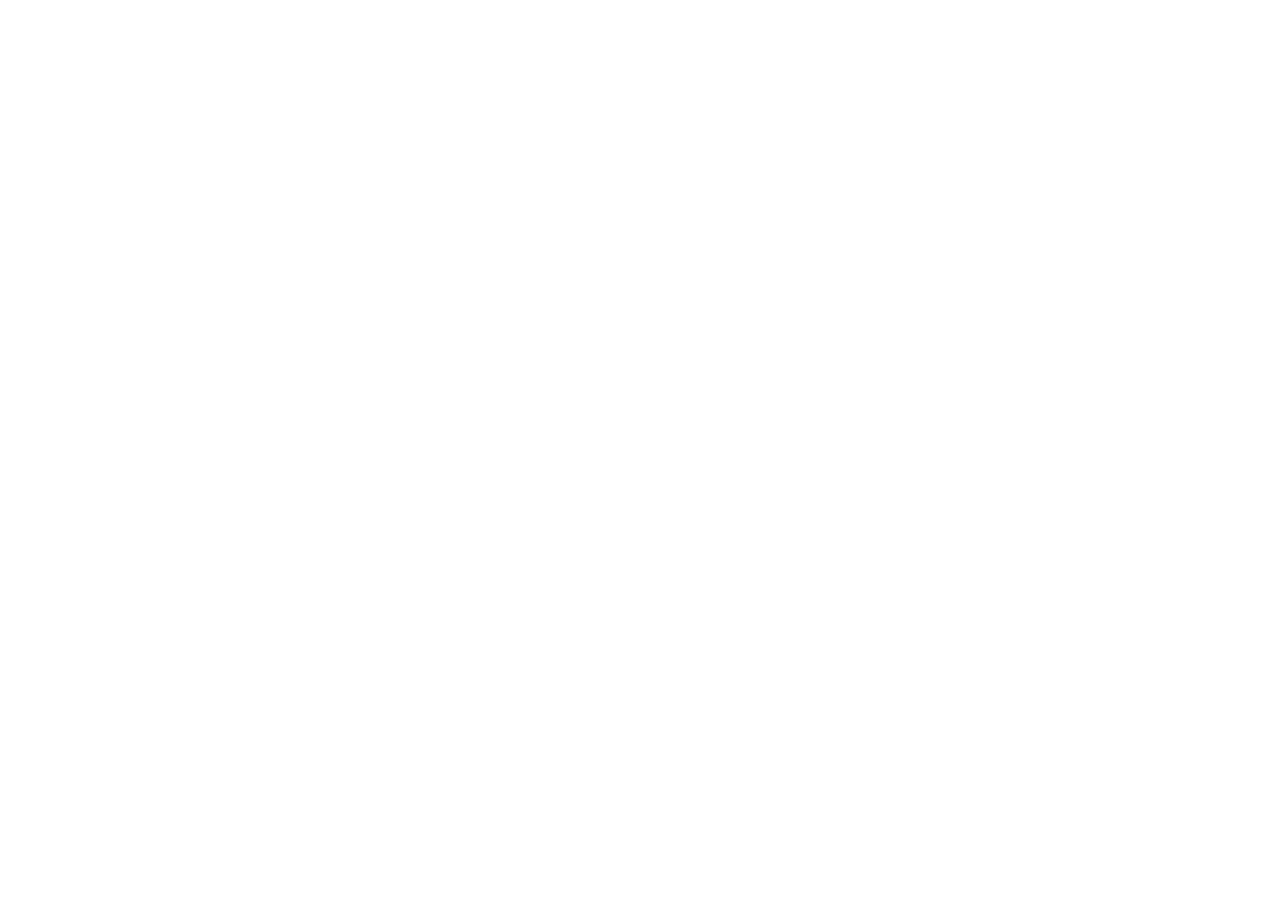
==== Formulaire/HTML/formulaires.html @ ebc69929 "first commit" ====
<!DOCTYPE html>
<html lang="fr">
<head>
  <meta charset="UTF-8">
  <meta name="viewport" content="width=device-width, initial-scale=1.0">
  <link rel="stylesheet" href="../CSS/formulaire.css">
  <title>Formulaire</title>
</head>
<body>
  
</body>
</html>
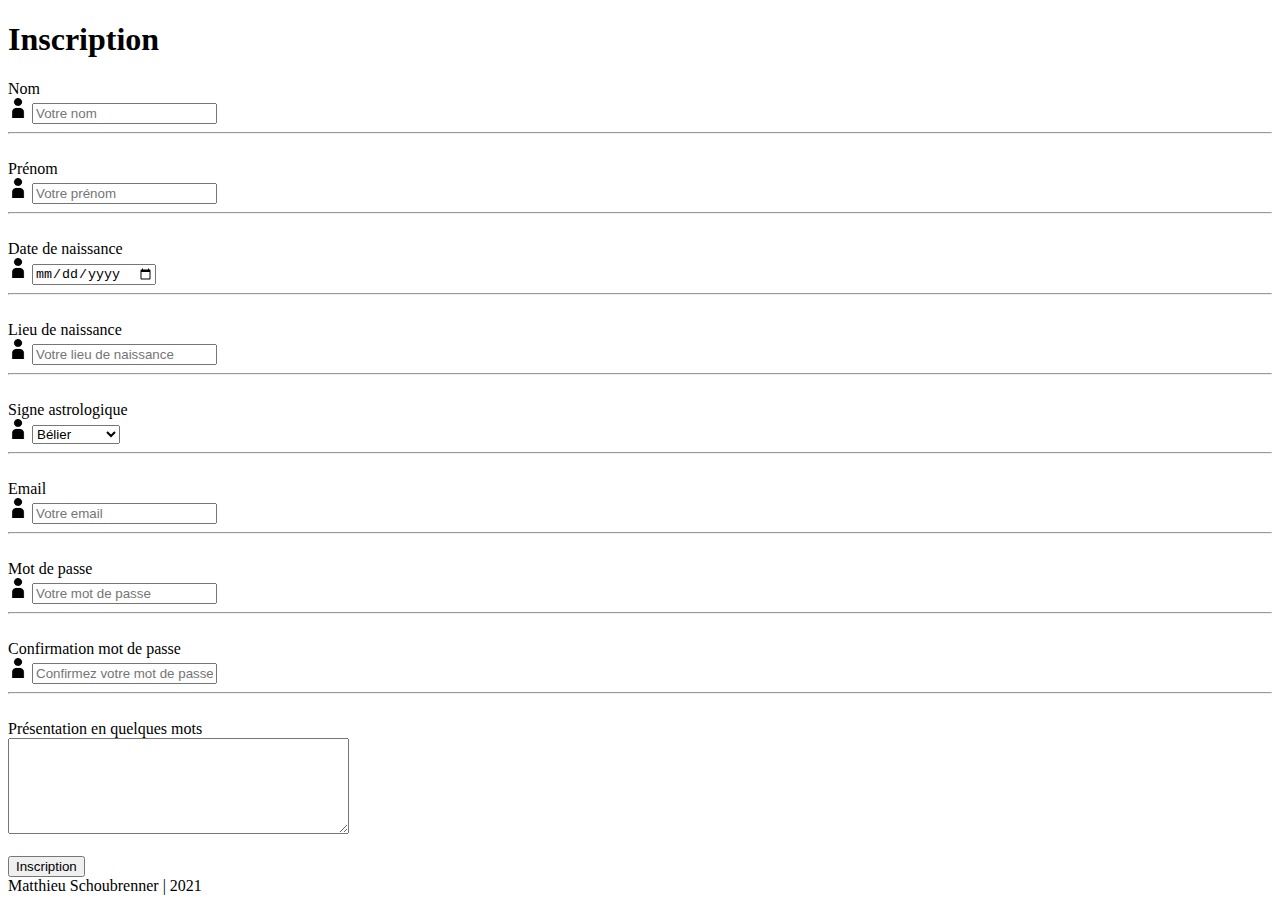
==== commit 5da44e4e: "HTML done for formulaire exercice" ====
--- a/Formulaire/HTML/formulaires.html
+++ b/Formulaire/HTML/formulaires.html
@@ -1,12 +1,108 @@
 <!DOCTYPE html>
 <html lang="fr">
+
 <head>
   <meta charset="UTF-8">
   <meta name="viewport" content="width=device-width, initial-scale=1.0">
+  <meta name="author" content="Matthieu Schoubrenner">
   <link rel="stylesheet" href="../CSS/formulaire.css">
-  <title>Formulaire</title>
+  <title>Formulaire d'inscription | Exercice</title>
 </head>
+
 <body>
-  
+  <header>
+    <h1>Inscription</h1>
+  </header>
+
+  <form>
+    <label for="nom">Nom</label>
+    <div id="nom2"></div>
+    <div>
+      <img src="../IMG/icône utilisateur.png" width="20" height="20">
+      <input id="nom" type="text" required="" placeholder="Votre nom">
+    </div>
+    <hr>
+    <br>
+    <label for="prenom">Prénom</label>
+    <div id="prenom2"></div>
+    <div>
+      <img src="../IMG/icône utilisateur.png" width="20" height="20">
+      <input id="prenom" type="text" required="" placeholder="Votre prénom">
+    </div>
+    <hr>
+    <br>
+    <label for="datedenaissance">Date de naissance</label>
+    <div id="datedenaissance2"></div>
+    <div>
+      <img src="../IMG/icône utilisateur.png" width="20" height="20">
+      <input id="datedenaissance" type="date" required="" placeholder="Votre date de naissance">
+    </div>
+    <hr>
+    <br>
+    <label for="lieudenaissance">Lieu de naissance</label>
+    <div id="lieudenaissance2"></div>
+    <div>
+      <img src="../IMG/icône utilisateur.png" width="20" height="20">
+      <input id="lieudenaissance" type="text" required="" placeholder="Votre lieu de naissance">
+    </div>
+    <hr>
+    <br>
+    <label for="signeastrologique">Signe astrologique</label>
+    <div id="signeastrologique2"></div>
+    <div>
+      <img src="../IMG/icône utilisateur.png" width="20" height="20">
+      <select id="signeastrologique" name="signeastrologique">
+        <option label="Bélier"></option>
+        <option label="Taureau"></option>
+        <option label="Gémeaux"></option>
+        <option label="Cancer"></option>
+        <option label="Lion"></option>
+        <option label="Vierge"></option>
+        <option label="Balance"></option>
+        <option label="Scorpion"></option>
+        <option label="Sagittaire"></option>
+        <option label="Capricorne"></option>
+        <option label="Verseau"></option>
+        <option label="Poissons"></option>
+      </select>
+    </div>
+    <hr>
+    <br>
+    <label for="email">Email</label>
+    <div id="email2"></div>
+    <div>
+      <img src="../IMG/icône utilisateur.png" width="20" height="20">
+      <input id="email" type="text" required="" placeholder="Votre email">
+    </div>
+    <hr>
+    <br>
+    <label for="motdepasse">Mot de passe</label>
+    <div id="motdepasse2"></div>
+    <div>
+      <img src="../IMG/icône utilisateur.png" width="20" height="20">
+      <input id="motdepasse" type="text" required="" placeholder="Votre mot de passe">
+    </div>
+    <hr>
+    <br>
+    <label for="confirmationmotdepasse">Confirmation mot de passe</label>
+    <div id="confirmationmotdepasse2"></div>
+    <div>
+      <img src="../IMG/icône utilisateur.png" width="20" height="20">
+      <input id="confirmationmotdepasse" type="text" required="" placeholder="Confirmez votre mot de passe">
+    </div>
+    <hr>
+    <br>
+    <label for="presentation">Présentation en quelques mots</label>
+    <div id="presentation2"></div>
+    <textarea name="presentation" id="presentation3" cols="40" rows="6"></textarea>
+    <br>
+    <br>
+    <div id="bouton">
+      <button>Inscription</button>
+    </div>
+  </form>
+
+  <footer>Matthieu Schoubrenner | 2021</footer>
 </body>
+
 </html>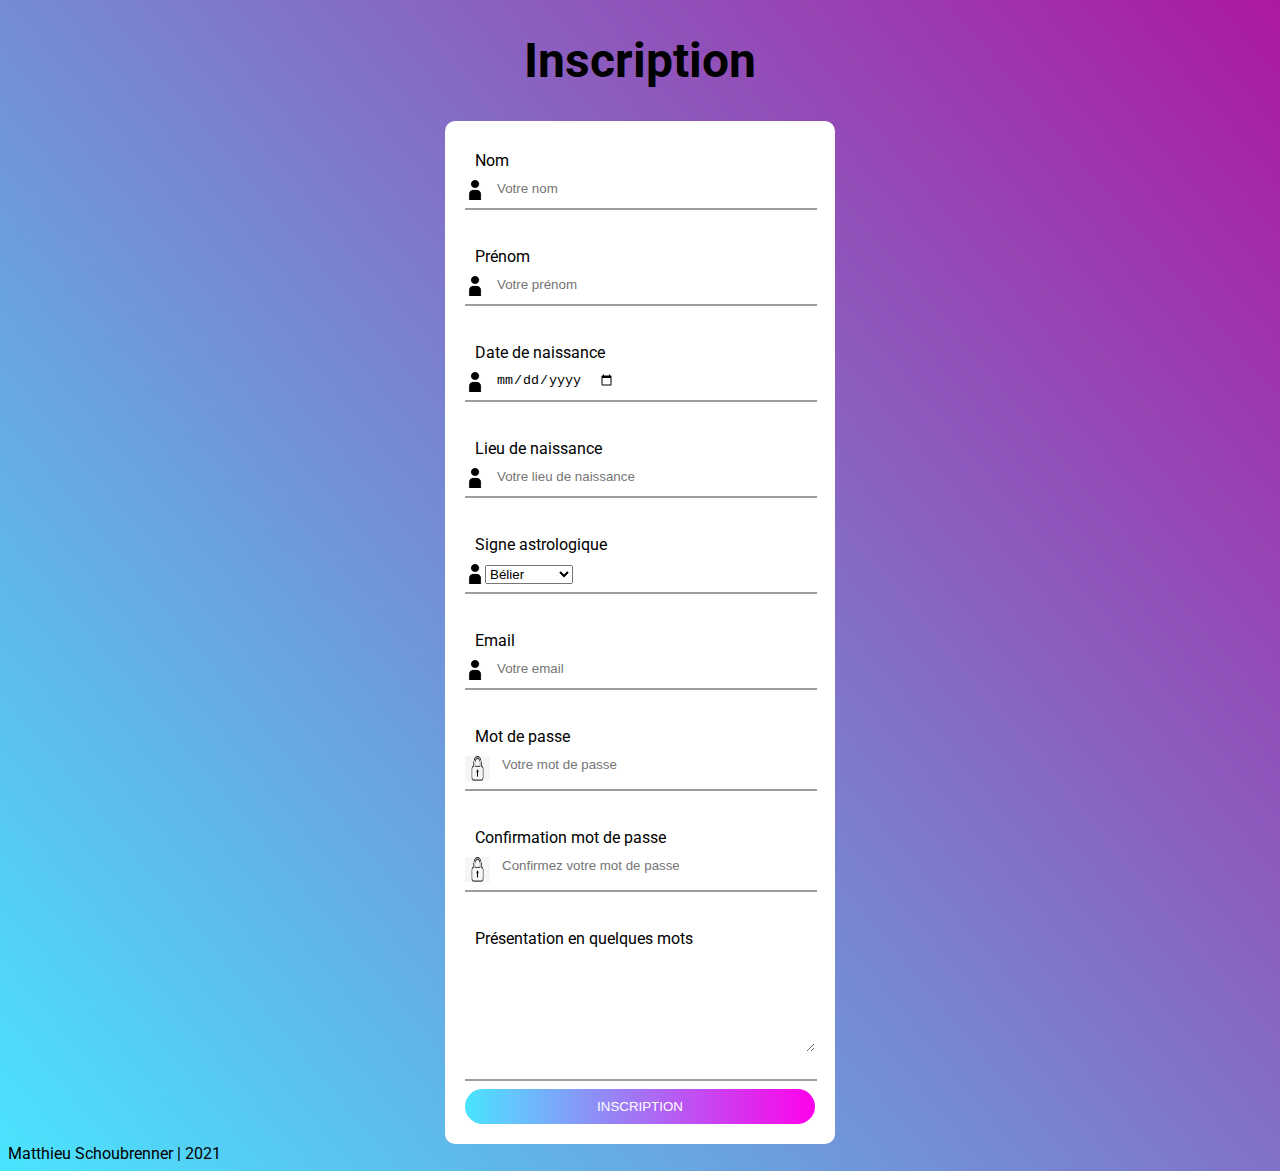
==== commit 6f87d075: "CSS done" ====
--- a/Formulaire/HTML/formulaires.html
+++ b/Formulaire/HTML/formulaires.html
@@ -5,6 +5,8 @@
   <meta charset="UTF-8">
   <meta name="viewport" content="width=device-width, initial-scale=1.0">
   <meta name="author" content="Matthieu Schoubrenner">
+  <link rel="preconnect" href="https://fonts.gstatic.com">
+  <link href="https://fonts.googleapis.com/css2?family=Roboto:wght@300&display=swap" rel="stylesheet">
   <link rel="stylesheet" href="../CSS/formulaire.css">
   <title>Formulaire d'inscription | Exercice</title>
 </head>
@@ -79,7 +81,7 @@
     <label for="motdepasse">Mot de passe</label>
     <div id="motdepasse2"></div>
     <div>
-      <img src="../IMG/icône utilisateur.png" width="20" height="20">
+      <img src="../IMG/icône cadenas.jpg" width="25" height="25">
       <input id="motdepasse" type="text" required="" placeholder="Votre mot de passe">
     </div>
     <hr>
@@ -87,7 +89,7 @@
     <label for="confirmationmotdepasse">Confirmation mot de passe</label>
     <div id="confirmationmotdepasse2"></div>
     <div>
-      <img src="../IMG/icône utilisateur.png" width="20" height="20">
+      <img src="../IMG/icône cadenas.jpg" width="25" height="25">
       <input id="confirmationmotdepasse" type="text" required="" placeholder="Confirmez votre mot de passe">
     </div>
     <hr>
@@ -96,9 +98,9 @@
     <div id="presentation2"></div>
     <textarea name="presentation" id="presentation3" cols="40" rows="6"></textarea>
     <br>
-    <br>
+    <hr>
     <div id="bouton">
-      <button>Inscription</button>
+      <button>INSCRIPTION</button>
     </div>
   </form>
 
--- a/Formulaire/CSS/formulaire.css
+++ b/Formulaire/CSS/formulaire.css
@@ -0,0 +1,53 @@
+body {
+  background: linear-gradient(50deg, rgb(74, 228, 255) 0%, rgb(172, 25, 159));
+  font-family: 'Roboto', sans-serif;
+}
+
+form {
+  display: flex;
+  flex-direction: column;
+  margin: auto;
+  padding: 20px;
+  width: 350px;
+  border-radius: 10px;
+  background-color: white;
+}
+
+h1 {
+  text-align: center;
+  font-size: 3em;
+  font-weight: bold;
+}
+
+label {
+  margin: 10px;
+}
+
+img {
+  float: left;
+}
+
+input {
+  margin-left: 10px;
+  float: left;
+  border: none;
+}
+
+hr {
+  width: 350px;
+  border: 0.5px solid rgb(158, 157, 157);
+}
+
+textarea {
+  border: none;
+}
+
+button {
+  border: none;
+  border-radius: 20px;
+  margin: auto;
+  padding: 10px;
+  width: 350px;
+  color: white;
+  background: linear-gradient(to right, rgb(74, 228, 255) 0%, rgb(255, 0, 234) 100%);
+}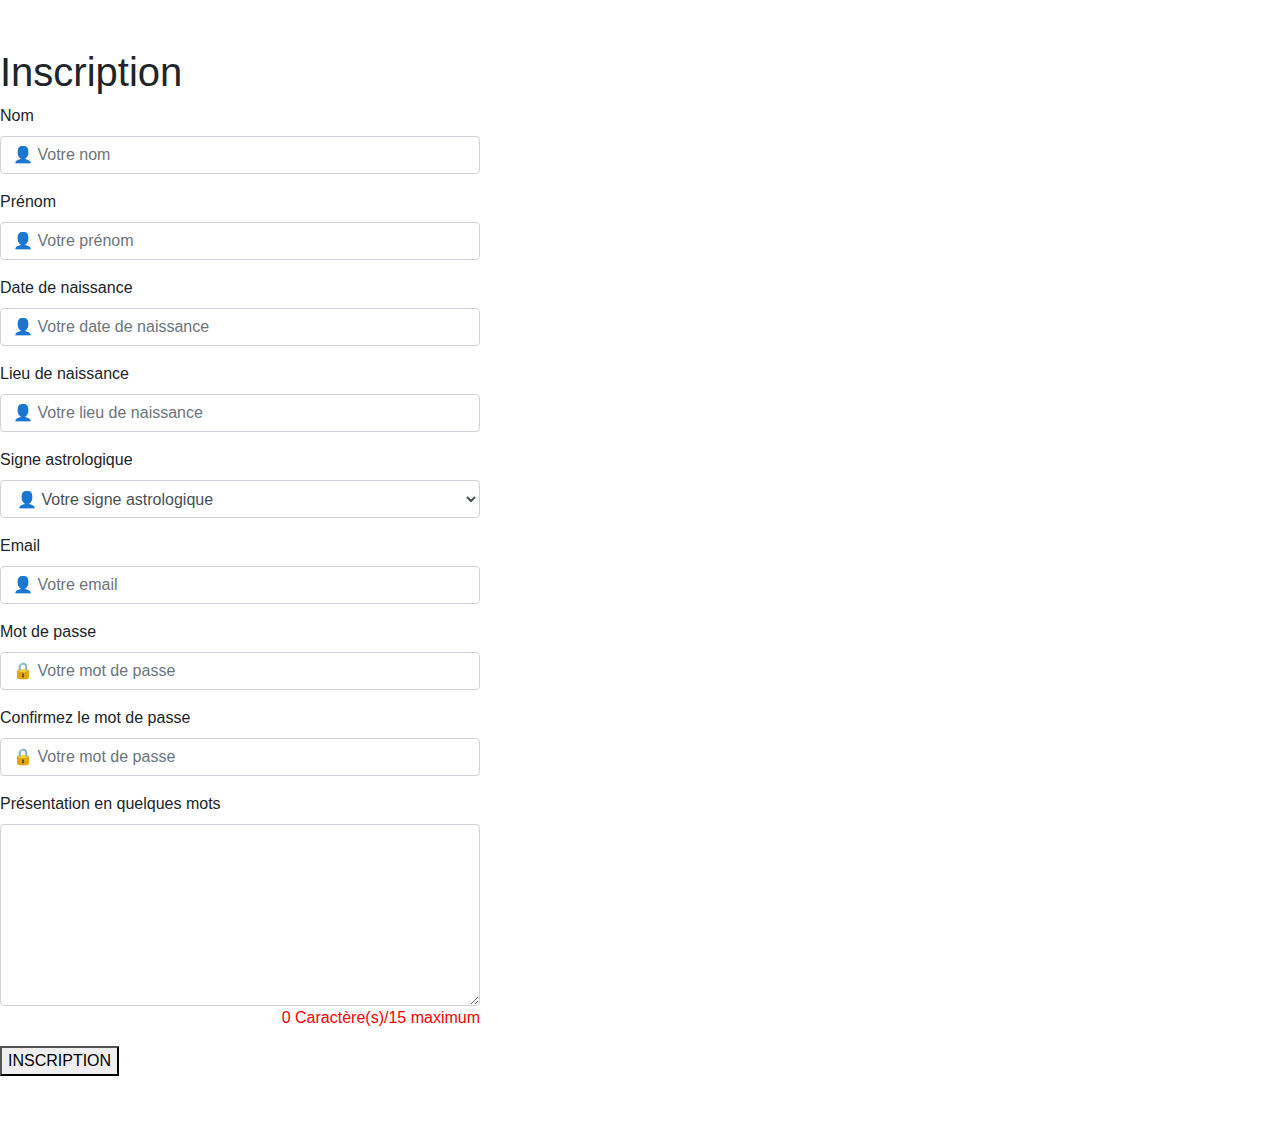
==== commit ecdb16ee: "add JavaScript" ====
--- a/Formulaire/HTML/formulaires.html
+++ b/Formulaire/HTML/formulaires.html
@@ -3,108 +3,106 @@
 
 <head>
   <meta charset="UTF-8">
-  <meta name="viewport" content="width=device-width, initial-scale=1.0">
-  <meta name="author" content="Matthieu Schoubrenner">
-  <link rel="preconnect" href="https://fonts.gstatic.com">
-  <link href="https://fonts.googleapis.com/css2?family=Roboto:wght@300&display=swap" rel="stylesheet">
-  <link rel="stylesheet" href="../CSS/formulaire.css">
-  <title>Formulaire d'inscription | Exercice</title>
+  <title>Exercice Formulaire</title>
+  <link rel="stylesheet" href="style.css">
+  <link rel="stylesheet" href="https://stackpath.bootstrapcdn.com/bootstrap/4.4.1/css/bootstrap.min.css"
+    integrity="sha384-Vkoo8x4CGsO3+Hhxv8T/Q5PaXtkKtu6ug5TOeNV6gBiFeWPGFN9MuhOf23Q9Ifjh" crossorigin="anonymous">
 </head>
 
 <body>
-  <header>
+
+  <div class="cardautre" style="width: 30rem; border-radius: 20px;">
+    <br><br>
+
     <h1>Inscription</h1>
-  </header>
+    <form action="test.html" name="form" onsubmit="return validateForm()" method="POST">
+      <div class="form-group">
+        <label for="nom">Nom</label><br>
+        <span id="errorname" style="color:red"></span>
+        <input type="text" id="nom" name="nom" class="form-control" placeholder="&#128100; Votre nom">
+      </div>
 
-  <form>
-    <label for="nom">Nom</label>
-    <div id="nom2"></div>
-    <div>
-      <img src="../IMG/icône utilisateur.png" width="20" height="20">
-      <input id="nom" type="text" required="" placeholder="Votre nom">
-    </div>
-    <hr>
-    <br>
-    <label for="prenom">Prénom</label>
-    <div id="prenom2"></div>
-    <div>
-      <img src="../IMG/icône utilisateur.png" width="20" height="20">
-      <input id="prenom" type="text" required="" placeholder="Votre prénom">
-    </div>
-    <hr>
-    <br>
-    <label for="datedenaissance">Date de naissance</label>
-    <div id="datedenaissance2"></div>
-    <div>
-      <img src="../IMG/icône utilisateur.png" width="20" height="20">
-      <input id="datedenaissance" type="date" required="" placeholder="Votre date de naissance">
-    </div>
-    <hr>
-    <br>
-    <label for="lieudenaissance">Lieu de naissance</label>
-    <div id="lieudenaissance2"></div>
-    <div>
-      <img src="../IMG/icône utilisateur.png" width="20" height="20">
-      <input id="lieudenaissance" type="text" required="" placeholder="Votre lieu de naissance">
-    </div>
-    <hr>
-    <br>
-    <label for="signeastrologique">Signe astrologique</label>
-    <div id="signeastrologique2"></div>
-    <div>
-      <img src="../IMG/icône utilisateur.png" width="20" height="20">
-      <select id="signeastrologique" name="signeastrologique">
-        <option label="Bélier"></option>
-        <option label="Taureau"></option>
-        <option label="Gémeaux"></option>
-        <option label="Cancer"></option>
-        <option label="Lion"></option>
-        <option label="Vierge"></option>
-        <option label="Balance"></option>
-        <option label="Scorpion"></option>
-        <option label="Sagittaire"></option>
-        <option label="Capricorne"></option>
-        <option label="Verseau"></option>
-        <option label="Poissons"></option>
-      </select>
-    </div>
-    <hr>
-    <br>
-    <label for="email">Email</label>
-    <div id="email2"></div>
-    <div>
-      <img src="../IMG/icône utilisateur.png" width="20" height="20">
-      <input id="email" type="text" required="" placeholder="Votre email">
-    </div>
-    <hr>
-    <br>
-    <label for="motdepasse">Mot de passe</label>
-    <div id="motdepasse2"></div>
-    <div>
-      <img src="../IMG/icône cadenas.jpg" width="25" height="25">
-      <input id="motdepasse" type="text" required="" placeholder="Votre mot de passe">
-    </div>
-    <hr>
-    <br>
-    <label for="confirmationmotdepasse">Confirmation mot de passe</label>
-    <div id="confirmationmotdepasse2"></div>
-    <div>
-      <img src="../IMG/icône cadenas.jpg" width="25" height="25">
-      <input id="confirmationmotdepasse" type="text" required="" placeholder="Confirmez votre mot de passe">
-    </div>
-    <hr>
-    <br>
-    <label for="presentation">Présentation en quelques mots</label>
-    <div id="presentation2"></div>
-    <textarea name="presentation" id="presentation3" cols="40" rows="6"></textarea>
-    <br>
-    <hr>
-    <div id="bouton">
-      <button>INSCRIPTION</button>
-    </div>
-  </form>
+      <div class="form-group">
+        <label for="prenom">Prénom</label><br>
+        <span id="errorfirstname" style="color:red"></span>
+        <input type="text" id="prenom" name="prenom" class="form-control" placeholder="&#128100; Votre prénom">
+      </div>
 
-  <footer>Matthieu Schoubrenner | 2021</footer>
+      <div class="form-group">
+        <label for="dateNaissance">Date de naissance</label><br>
+        <span id="errordate" style="color:red"></span>
+        <input type="text" name="dateNaissance" id="dateNaissance" class="form-control"
+          placeholder="&#128100; Votre date de naissance">
+      </div>
+
+      <div class="form-group">
+        <label for="lieuNaissance">Lieu de naissance</label><br>
+        <span id="errorlieu" style="color:red"></span>
+        <input type="text" id="lieuNaissance" name="lieuNaissance" class="form-control"
+          placeholder="&#128100; Votre lieu de naissance">
+      </div>
+
+      <div class="form-group">
+        <label for="signeAstro">Signe astrologique</label>
+        <br><span id="errorsigne" style="color:red"></span>
+        <select id="signeAstro" name="signeAstro" class="form-control">
+          <option value="">&#128100 Votre signe astrologique</option>
+          <option value="belier">Belier</option>
+          <option value="taureau">Taureau</option>
+          <option value="gemeaux">Gémeaux</option>
+          <option value="cancer">Cancer</option>
+          <option value="lion">Lion</option>
+          <option value="vierge">Vierge</option>
+          <option value="balance">Balance</option>
+          <option value="scorpion">Scorpion</option>
+          <option value="sagittaire">Sagittaire</option>
+          <option value="capricorne">Capricorne</option>
+          <option value="verseau">Verseau</option>
+          <option value="poissons">Poissons</option>
+        </select>
+      </div>
+
+      <div class="form-group">
+        <label for="email">Email</label><br>
+        <span id="erroremail" style="color:red"></span>
+        <input type="text" id="email" name="email" class="form-control" placeholder="&#128100; Votre email">
+      </div>
+
+      <div class="form-group">
+        <label for="mdp">Mot de passe</label><br>
+        <span id="errormdp" style="color:red"></span>
+        <input type="text" name="mdp" id="mdp" class="form-control" placeholder="&#x1F512; Votre mot de passe">
+      </div>
+
+      <div class="form-group">
+        <label for="repetermdp">Confirmez le mot de passe</label><br>
+        <span id="errormdpp" style="color:red"></span>
+        <input type="text" name="mdpp" id="mdpp" class="form-control" placeholder="&#x1F512; Votre mot de passe">
+      </div>
+
+      <div class="form-group">
+        <label for="presentation">Présentation en quelques mots</label><br>
+        <span id="errorpresentation" style="color:red"></span>
+        <textarea class="form-control" onkeyup="KeyPress();" id="presentation" name="presentation" rows="7"></textarea>
+        <div id="compteur" style="color:red; text-align:right;">0 Caractère(s)/15 maximum</div>
+      </div>
+
+      <button type="submit" class="submit">INSCRIPTION</button>
+    </form>
+    <br><br><br>
+  </div>
+
+  <script type="text/javascript" src="script.js"></script>
+
+  <script src="https://code.jquery.com/jquery-3.4.1.slim.min.js"
+    integrity="sha384-J6qa4849blE2+poT4WnyKhv5vZF5SrPo0iEjwBvKU7imGFAV0wwj1yYfoRSJoZ+n" crossorigin="anonymous">
+  </script>
+  <script src="https://cdn.jsdelivr.net/npm/popper.js@1.16.0/dist/umd/popper.min.js"
+    integrity="sha384-Q6E9RHvbIyZFJoft+2mJbHaEWldlvI9IOYy5n3zV9zzTtmI3UksdQRVvoxMfooAo" crossorigin="anonymous">
+  </script>
+  <script src="https://stackpath.bootstrapcdn.com/bootstrap/4.4.1/js/bootstrap.min.js"
+    integrity="sha384-wfSDF2E50Y2D1uUdj0O3uMBJnjuUD4Ih7YwaYd1iqfktj0Uod8GCExl3Og8ifwB6" crossorigin="anonymous">
+  </script>
 </body>
 
 </html>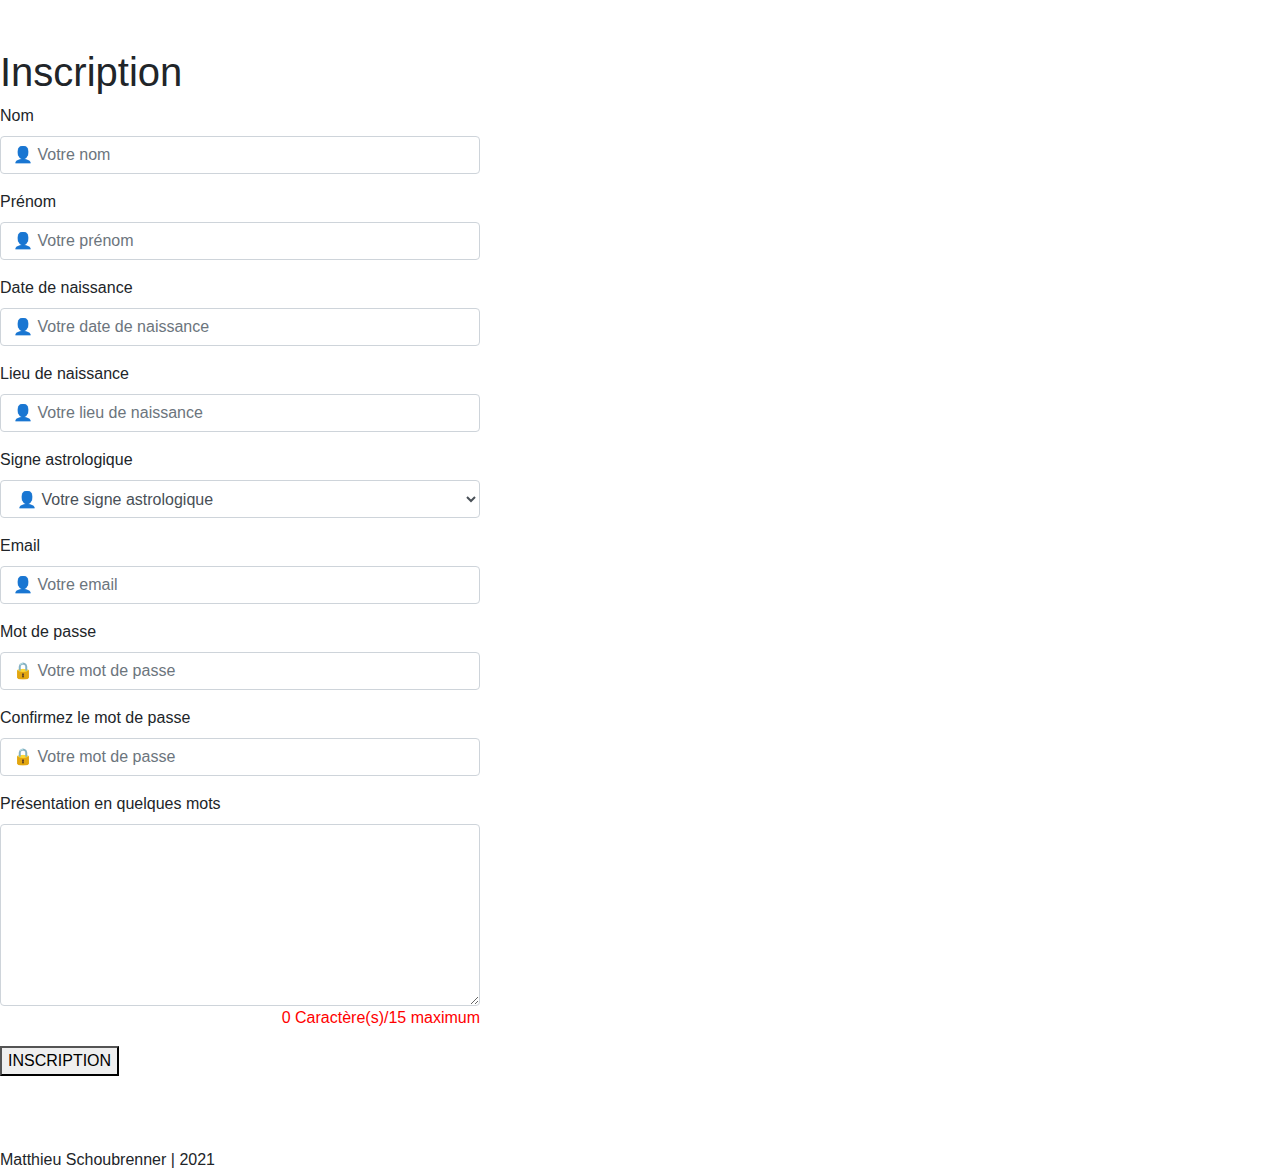
==== commit 2f7cf08c: "exercice end" ====
--- a/Formulaire/HTML/formulaires.html
+++ b/Formulaire/HTML/formulaires.html
@@ -4,6 +4,7 @@
 <head>
   <meta charset="UTF-8">
   <title>Exercice Formulaire</title>
+  <meta name="author" content="Matthieu Schoubrenner">
   <link rel="stylesheet" href="style.css">
   <link rel="stylesheet" href="https://stackpath.bootstrapcdn.com/bootstrap/4.4.1/css/bootstrap.min.css"
     integrity="sha384-Vkoo8x4CGsO3+Hhxv8T/Q5PaXtkKtu6ug5TOeNV6gBiFeWPGFN9MuhOf23Q9Ifjh" crossorigin="anonymous">
@@ -103,6 +104,7 @@
   <script src="https://stackpath.bootstrapcdn.com/bootstrap/4.4.1/js/bootstrap.min.js"
     integrity="sha384-wfSDF2E50Y2D1uUdj0O3uMBJnjuUD4Ih7YwaYd1iqfktj0Uod8GCExl3Og8ifwB6" crossorigin="anonymous">
   </script>
+  <footer>Matthieu Schoubrenner | 2021</footer>
 </body>
 
 </html>